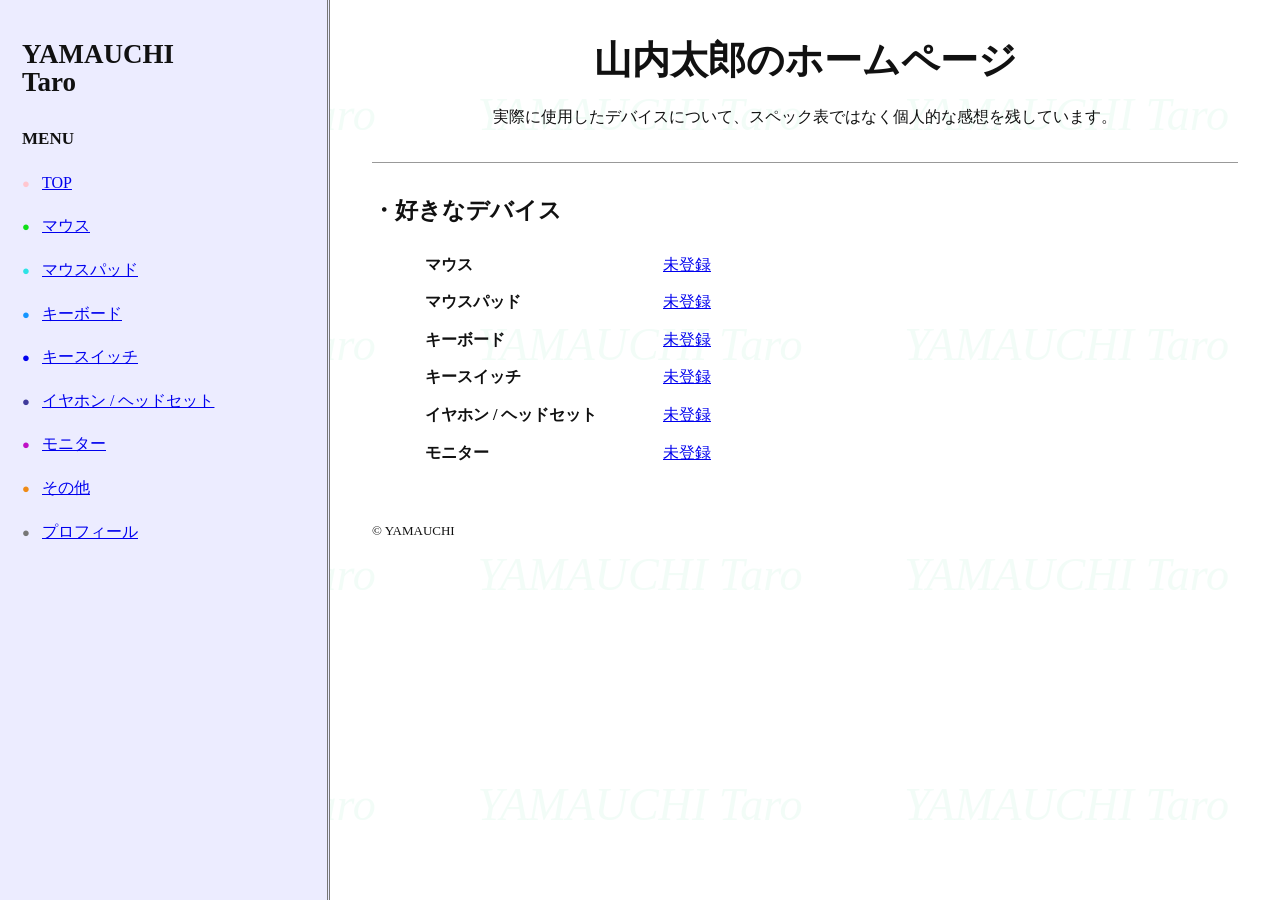
==== index.html @ 6a0e364b "Add files via upload" ====
<!doctype html>
<html lang="ja">
<head>
  <meta charset="utf-8">
  <meta name="viewport" content="width=device-width, initial-scale=1">
  <meta name="description" content="山内太郎が実際に使用したデバイスの個人的な感想をまとめるホームページ">
  <title>TOP | 山内太郎のホームページ</title>
  <link rel="stylesheet" href="style.css">
</head>
<body>
  <div class="bg-pattern" aria-hidden="true">
    <span>YAMAUCHI Taro</span><span>YAMAUCHI Taro</span><span>YAMAUCHI Taro</span><span>YAMAUCHI Taro</span>
    <span>YAMAUCHI Taro</span><span>YAMAUCHI Taro</span><span>YAMAUCHI Taro</span><span>YAMAUCHI Taro</span>
    <span>YAMAUCHI Taro</span><span>YAMAUCHI Taro</span><span>YAMAUCHI Taro</span><span>YAMAUCHI Taro</span>
    <span>YAMAUCHI Taro</span><span>YAMAUCHI Taro</span><span>YAMAUCHI Taro</span><span>YAMAUCHI Taro</span>
    <span>YAMAUCHI Taro</span><span>YAMAUCHI Taro</span><span>YAMAUCHI Taro</span><span>YAMAUCHI Taro</span>
  </div>
  <div class="site-shell">
    <aside class="sidebar">
      <div class="site-name">YAMAUCHI<br>Taro</div>
      <div class="menu-title">MENU</div>
      <nav aria-label="メインメニュー">
        <ul>
          <li><a href="index.html">TOP</a></li>
          <li><a href="mouse.html">マウス</a></li>
          <li><a href="mousepad.html">マウスパッド</a></li>
          <li><a href="keyboard.html">キーボード</a></li>
          <li><a href="keyswitch.html">キースイッチ</a></li>
          <li><a href="audio.html">イヤホン / ヘッドセット</a></li>
          <li><a href="monitor.html">モニター</a></li>
          <li><a href="other.html">その他</a></li>
          <li><a href="profile.html">プロフィール</a></li>
        </ul>
      </nav>
    </aside>
    <main class="content">
      <h1 class="page-title">山内太郎のホームページ</h1>
      <p class="lead">実際に使用したデバイスについて、スペック表ではなく個人的な感想を残しています。</p>
      <hr class="rule">
      <section class="section">
        <h2>好きなデバイス</h2>
        <dl class="setup-list favorite-devices">
          <div>
            <dt>マウス</dt>
            <dd><ul class="favorite-items"><li><a href="mouse.html">未登録</a></li></ul></dd>
          </div>
          <div>
            <dt>マウスパッド</dt>
            <dd><ul class="favorite-items"><li><a href="mousepad.html">未登録</a></li></ul></dd>
          </div>
          <div>
            <dt>キーボード</dt>
            <dd><ul class="favorite-items"><li><a href="keyboard.html">未登録</a></li></ul></dd>
          </div>
          <div>
            <dt>キースイッチ</dt>
            <dd><ul class="favorite-items"><li><a href="keyswitch.html">未登録</a></li></ul></dd>
          </div>
          <div>
            <dt>イヤホン / ヘッドセット</dt>
            <dd><ul class="favorite-items"><li><a href="audio.html">未登録</a></li></ul></dd>
          </div>
          <div>
            <dt>モニター</dt>
            <dd><ul class="favorite-items"><li><a href="monitor.html">未登録</a></li></ul></dd>
          </div>
        </dl>
      </section>
      <footer>© YAMAUCHI</footer>
    </main>
  </div>
</body>
</html>
---- style.css ----
:root {
  --menu-bg: #ececff;
  --paper: rgba(255,255,255,.62);
  --text: #111;
  --line: #8b8b8b;
  --link: #0000ee;
  --visited: #551a8b;
  --mint: rgba(111, 223, 173, .24);
}

* { box-sizing: border-box; }
html, body { margin: 0; min-height: 100%; }
body {
  color: var(--text);
  background: #fff;
  font-family: "Times New Roman", "Yu Mincho", "MS PMincho", serif;
  line-height: 1.6;
}

a { color: var(--link); text-decoration: underline; }
a:visited { color: var(--visited); }

.bg-pattern {
  position: fixed;
  inset: 0;
  z-index: 0;
  overflow: hidden;
  display: grid;
  grid-template-columns: repeat(3, minmax(400px, 1fr));
  grid-auto-rows: 230px;
  pointer-events: none;
  user-select: none;
}
.bg-pattern span {
  align-self: center;
  justify-self: center;
  color: var(--mint);
  font-family: "Times New Roman", Georgia, serif;
  font-style: italic;
  font-size: clamp(46px, 3.6vw, 64px);
  white-space: nowrap;
}

.site-shell {
  position: relative;
  z-index: 1;
  min-height: 100vh;
  display: grid;
  grid-template-columns: 330px minmax(0, 1fr);
}

.sidebar {
  min-height: 100vh;
  padding: 40px 22px;
  background: var(--menu-bg);
  border-right: 3px double #777;
}
.site-name {
  margin: 0 0 28px;
  font-size: 27px;
  line-height: 1.05;
  font-weight: bold;
}
.menu-title {
  margin-bottom: 14px;
  font-size: 17px;
  font-weight: bold;
}
nav ul { margin: 0; padding: 0; list-style: none; }
nav li { margin: 18px 0; }
nav li::before {
  content: "●";
  display: inline-block;
  width: 20px;
  font-size: 13px;
  color: #12d613;
}
nav li:nth-child(1)::before { color: #ffc6cf; }
nav li:nth-child(2)::before { color: #10df18; }
nav li:nth-child(3)::before { color: #2de3e6; }
nav li:nth-child(4)::before { color: #1595ff; }
nav li:nth-child(5)::before { color: #0000ee; }
nav li:nth-child(6)::before { color: #3f3a9c; }
nav li:nth-child(7)::before { color: #bf10c6; }
nav li:nth-child(8)::before { color: #ef8b17; }
nav li:nth-child(9)::before { color: #777; }

.content {
  min-width: 0;
  padding: 38px 42px 70px;
  background: var(--paper);
}
.page-title {
  margin: 0 0 22px;
  text-align: center;
  font-size: clamp(30px, 3vw, 48px);
  line-height: 1.15;
}
.lead {
  max-width: 850px;
  margin: 0 auto 32px;
  text-align: center;
}
.rule { border: 0; border-top: 1px solid #999; margin: 28px 0; }
.section { margin: 30px 0; }
.section h2 {
  margin: 0 0 16px;
  font-size: 23px;
}
.section h2::before { content: "・"; }

.setup-list { max-width: 760px; margin: 0 auto; }
.setup-list > div {
  display: grid;
  grid-template-columns: 220px 1fr;
  gap: 18px;
  padding: 6px 0;
}
.setup-list dt { font-weight: bold; }
.setup-list dd { margin: 0; }

.favorite-items {
  margin: 0;
  padding: 0;
  list-style: none;
}
.favorite-items li {
  margin: 0 0 4px;
}
.favorite-items li:last-child {
  margin-bottom: 0;
}

.review-list { margin: 0; padding-left: 22px; }
.review-list li { margin: 14px 0 24px; }
.meta { margin: 3px 0; font-size: 14px; }
.empty { color: #555; }

.review-box { max-width: 880px; }
.review-box img { max-width: 100%; height: auto; border: 0; }
.review-box h2 { margin-top: 30px; }
.review-data { border-collapse: collapse; margin: 15px 0 25px; }
.review-data th, .review-data td { padding: 4px 18px 4px 0; text-align: left; vertical-align: top; }

footer { margin-top: 50px; font-size: 13px; }

@media (max-width: 800px) {
  .bg-pattern {
    grid-template-columns: repeat(2, minmax(240px, 1fr));
    grid-auto-rows: 180px;
  }
  .bg-pattern span { font-size: 42px; }
  .site-shell { grid-template-columns: 1fr; }
  .sidebar {
    min-height: auto;
    padding: 18px 16px;
    border-right: 0;
    border-bottom: 3px double #777;
  }
  .site-name { margin-bottom: 12px; }
  .menu-title { margin-bottom: 8px; }
  nav ul { display: flex; flex-wrap: wrap; gap: 7px 14px; }
  nav li { margin: 0; }
  nav li::before { width: 16px; }
  .content { padding: 26px 18px 50px; }
  .page-title { text-align: left; font-size: 31px; }
  .lead { text-align: left; margin-left: 0; }
  .setup-list { margin: 0; }
  .setup-list > div { grid-template-columns: 1fr; gap: 0; padding: 8px 0; }
}


/* レビュー一覧。表示順は review-order.js が data-order で制御します。 */
.review-list {
  display: block;
}

.review-item {
  padding: 10px 0 16px;
  border-bottom: 1px dotted #999;
}

.review-item h3 {
  margin: 0 0 6px;
  font-size: 1.08rem;
}

.review-item p {
  margin: 0;
}
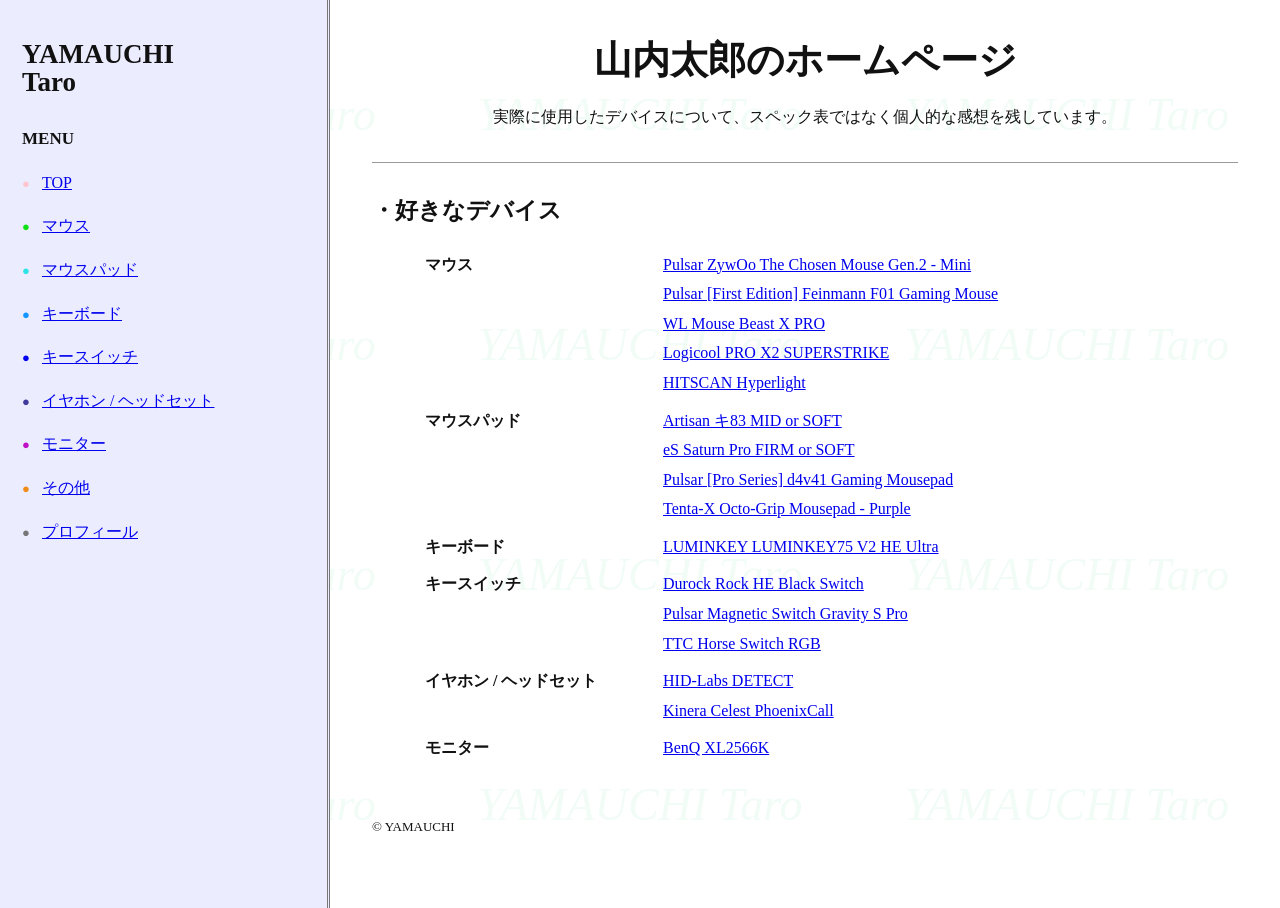
==== commit 30bf891c: "Update device reviews from Google Sheets (2026-08-31 07:33)" ====
--- a/index.html
+++ b/index.html
@@ -40,30 +40,59 @@
       <section class="section">
         <h2>好きなデバイス</h2>
         <dl class="setup-list favorite-devices">
+          <!--
+            この一覧はGoogleスプレッドシート「好きなデバイス」から自動生成されます。
+            FAVORITES_START 〜 FAVORITES_END の間は「サイトを更新」実行時に書き換えられるため、
+            手動で編集しないでください。
+          -->
+          <!-- FAVORITES_START -->
           <div>
             <dt>マウス</dt>
-            <dd><ul class="favorite-items"><li><a href="mouse.html">未登録</a></li></ul></dd>
+            <dd><ul class="favorite-items">
+              <li><a href="mouse.html">Pulsar ZywOo The Chosen Mouse Gen.2 - Mini</a></li>
+              <li><a href="mouse.html">Pulsar [First Edition] Feinmann F01 Gaming Mouse</a></li>
+              <li><a href="mouse.html">WL Mouse Beast X PRO</a></li>
+              <li><a href="mouse.html">Logicool PRO X2 SUPERSTRIKE</a></li>
+              <li><a href="mouse.html">HITSCAN Hyperlight</a></li>
+            </ul></dd>
           </div>
           <div>
             <dt>マウスパッド</dt>
-            <dd><ul class="favorite-items"><li><a href="mousepad.html">未登録</a></li></ul></dd>
+            <dd><ul class="favorite-items">
+              <li><a href="mousepad.html">Artisan キ83 MID or SOFT</a></li>
+              <li><a href="mousepad.html">eS Saturn Pro FIRM or SOFT</a></li>
+              <li><a href="mousepad.html">Pulsar [Pro Series] d4v41 Gaming Mousepad</a></li>
+              <li><a href="mousepad.html">Tenta-X Octo-Grip Mousepad - Purple</a></li>
+            </ul></dd>
           </div>
           <div>
             <dt>キーボード</dt>
-            <dd><ul class="favorite-items"><li><a href="keyboard.html">未登録</a></li></ul></dd>
+            <dd><ul class="favorite-items">
+              <li><a href="keyboard.html">LUMINKEY LUMINKEY75 V2 HE Ultra</a></li>
+            </ul></dd>
           </div>
           <div>
             <dt>キースイッチ</dt>
-            <dd><ul class="favorite-items"><li><a href="keyswitch.html">未登録</a></li></ul></dd>
+            <dd><ul class="favorite-items">
+              <li><a href="keyswitch.html">Durock Rock HE Black Switch</a></li>
+              <li><a href="keyswitch.html">Pulsar Magnetic Switch Gravity S Pro</a></li>
+              <li><a href="keyswitch.html">TTC Horse Switch RGB</a></li>
+            </ul></dd>
           </div>
           <div>
             <dt>イヤホン / ヘッドセット</dt>
-            <dd><ul class="favorite-items"><li><a href="audio.html">未登録</a></li></ul></dd>
+            <dd><ul class="favorite-items">
+              <li><a href="audio.html">HID-Labs DETECT</a></li>
+              <li><a href="audio.html">Kinera Celest PhoenixCall</a></li>
+            </ul></dd>
           </div>
           <div>
             <dt>モニター</dt>
-            <dd><ul class="favorite-items"><li><a href="monitor.html">未登録</a></li></ul></dd>
+            <dd><ul class="favorite-items">
+              <li><a href="monitor.html">BenQ XL2566K</a></li>
+            </ul></dd>
           </div>
+          <!-- FAVORITES_END -->
         </dl>
       </section>
       <footer>© YAMAUCHI</footer>
--- a/style.css
+++ b/style.css
@@ -170,21 +170,36 @@
 }
 
 
-/* レビュー一覧。表示順は review-order.js が data-order で制御します。 */
-.review-list {
+/* カテゴリページ内に直接蓄積するレビュー */
+.reviews {
+  max-width: 900px;
+}
+.review-entry {
+  margin: 0 0 28px;
+}
+.review-entry h2 {
+  margin: 0 0 8px;
+  font-size: 25px;
+}
+.review-entry h3 {
+  margin: 22px 0 8px;
+  font-size: 18px;
+}
+.review-entry ul {
+  margin-top: 6px;
+}
+.review-entry img {
   display: block;
-}
-
-.review-item {
-  padding: 10px 0 16px;
-  border-bottom: 1px dotted #999;
-}
-
-.review-item h3 {
-  margin: 0 0 6px;
-  font-size: 1.08rem;
-}
-
-.review-item p {
-  margin: 0;
-}
+  max-width: min(100%, 760px);
+  height: auto;
+  margin: 18px 0;
+}
+.review-meta {
+  margin: 0 0 16px;
+  font-size: 14px;
+}
+.review-separator {
+  border: 0;
+  border-top: 1px dotted #999;
+  margin: 30px 0;
+}
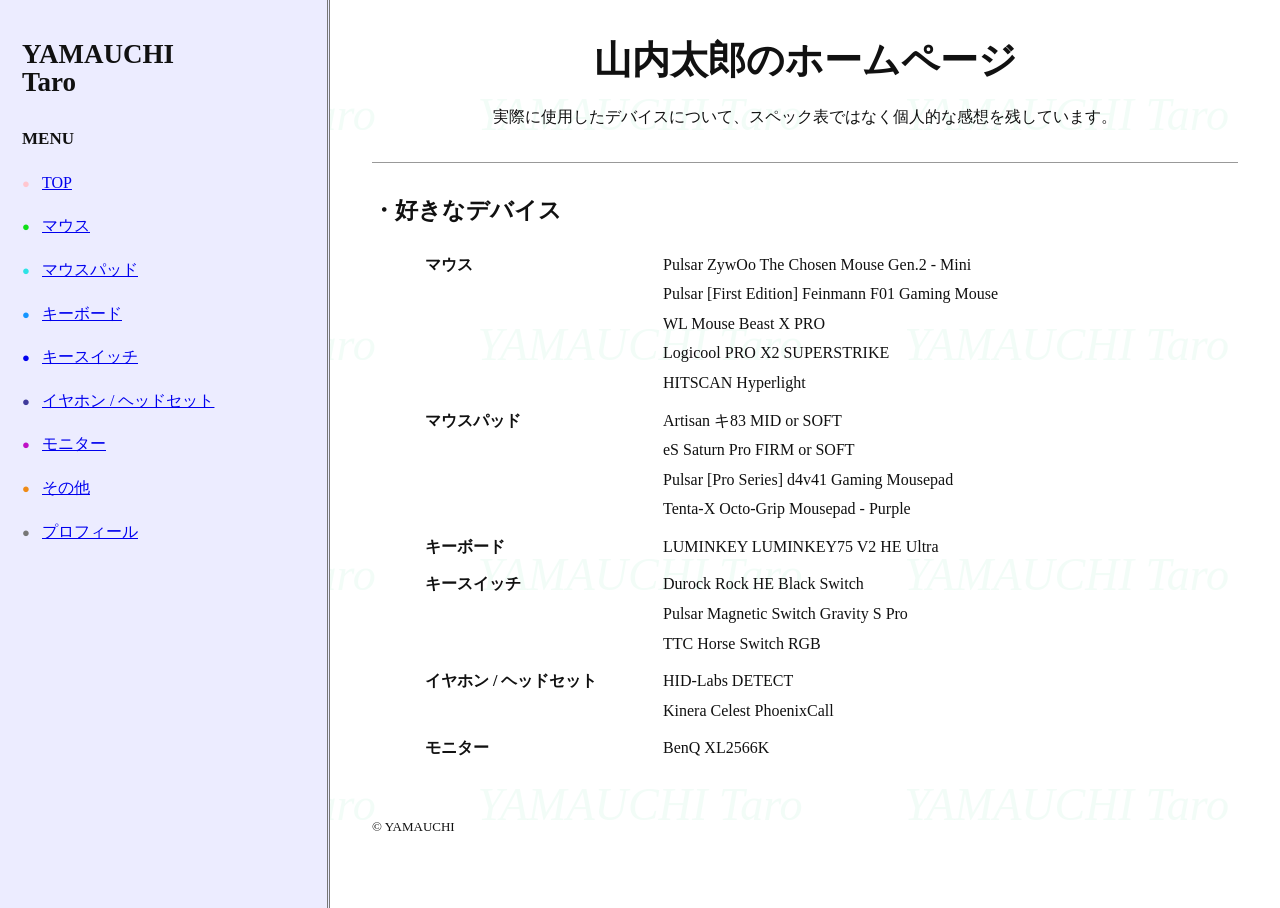
==== commit a6292e3f: "Update device reviews from Google Sheets (2026-08-31 07:36)" ====
--- a/index.html
+++ b/index.html
@@ -49,47 +49,47 @@
           <div>
             <dt>マウス</dt>
             <dd><ul class="favorite-items">
-              <li><a href="mouse.html">Pulsar ZywOo The Chosen Mouse Gen.2 - Mini</a></li>
-              <li><a href="mouse.html">Pulsar [First Edition] Feinmann F01 Gaming Mouse</a></li>
-              <li><a href="mouse.html">WL Mouse Beast X PRO</a></li>
-              <li><a href="mouse.html">Logicool PRO X2 SUPERSTRIKE</a></li>
-              <li><a href="mouse.html">HITSCAN Hyperlight</a></li>
+              <li>Pulsar ZywOo The Chosen Mouse Gen.2 - Mini</li>
+              <li>Pulsar [First Edition] Feinmann F01 Gaming Mouse</li>
+              <li>WL Mouse Beast X PRO</li>
+              <li>Logicool PRO X2 SUPERSTRIKE</li>
+              <li>HITSCAN Hyperlight</li>
             </ul></dd>
           </div>
           <div>
             <dt>マウスパッド</dt>
             <dd><ul class="favorite-items">
-              <li><a href="mousepad.html">Artisan キ83 MID or SOFT</a></li>
-              <li><a href="mousepad.html">eS Saturn Pro FIRM or SOFT</a></li>
-              <li><a href="mousepad.html">Pulsar [Pro Series] d4v41 Gaming Mousepad</a></li>
-              <li><a href="mousepad.html">Tenta-X Octo-Grip Mousepad - Purple</a></li>
+              <li>Artisan キ83 MID or SOFT</li>
+              <li>eS Saturn Pro FIRM or SOFT</li>
+              <li>Pulsar [Pro Series] d4v41 Gaming Mousepad</li>
+              <li>Tenta-X Octo-Grip Mousepad - Purple</li>
             </ul></dd>
           </div>
           <div>
             <dt>キーボード</dt>
             <dd><ul class="favorite-items">
-              <li><a href="keyboard.html">LUMINKEY LUMINKEY75 V2 HE Ultra</a></li>
+              <li>LUMINKEY LUMINKEY75 V2 HE Ultra</li>
             </ul></dd>
           </div>
           <div>
             <dt>キースイッチ</dt>
             <dd><ul class="favorite-items">
-              <li><a href="keyswitch.html">Durock Rock HE Black Switch</a></li>
-              <li><a href="keyswitch.html">Pulsar Magnetic Switch Gravity S Pro</a></li>
-              <li><a href="keyswitch.html">TTC Horse Switch RGB</a></li>
+              <li>Durock Rock HE Black Switch</li>
+              <li>Pulsar Magnetic Switch Gravity S Pro</li>
+              <li>TTC Horse Switch RGB</li>
             </ul></dd>
           </div>
           <div>
             <dt>イヤホン / ヘッドセット</dt>
             <dd><ul class="favorite-items">
-              <li><a href="audio.html">HID-Labs DETECT</a></li>
-              <li><a href="audio.html">Kinera Celest PhoenixCall</a></li>
+              <li>HID-Labs DETECT</li>
+              <li>Kinera Celest PhoenixCall</li>
             </ul></dd>
           </div>
           <div>
             <dt>モニター</dt>
             <dd><ul class="favorite-items">
-              <li><a href="monitor.html">BenQ XL2566K</a></li>
+              <li>BenQ XL2566K</li>
             </ul></dd>
           </div>
           <!-- FAVORITES_END -->
